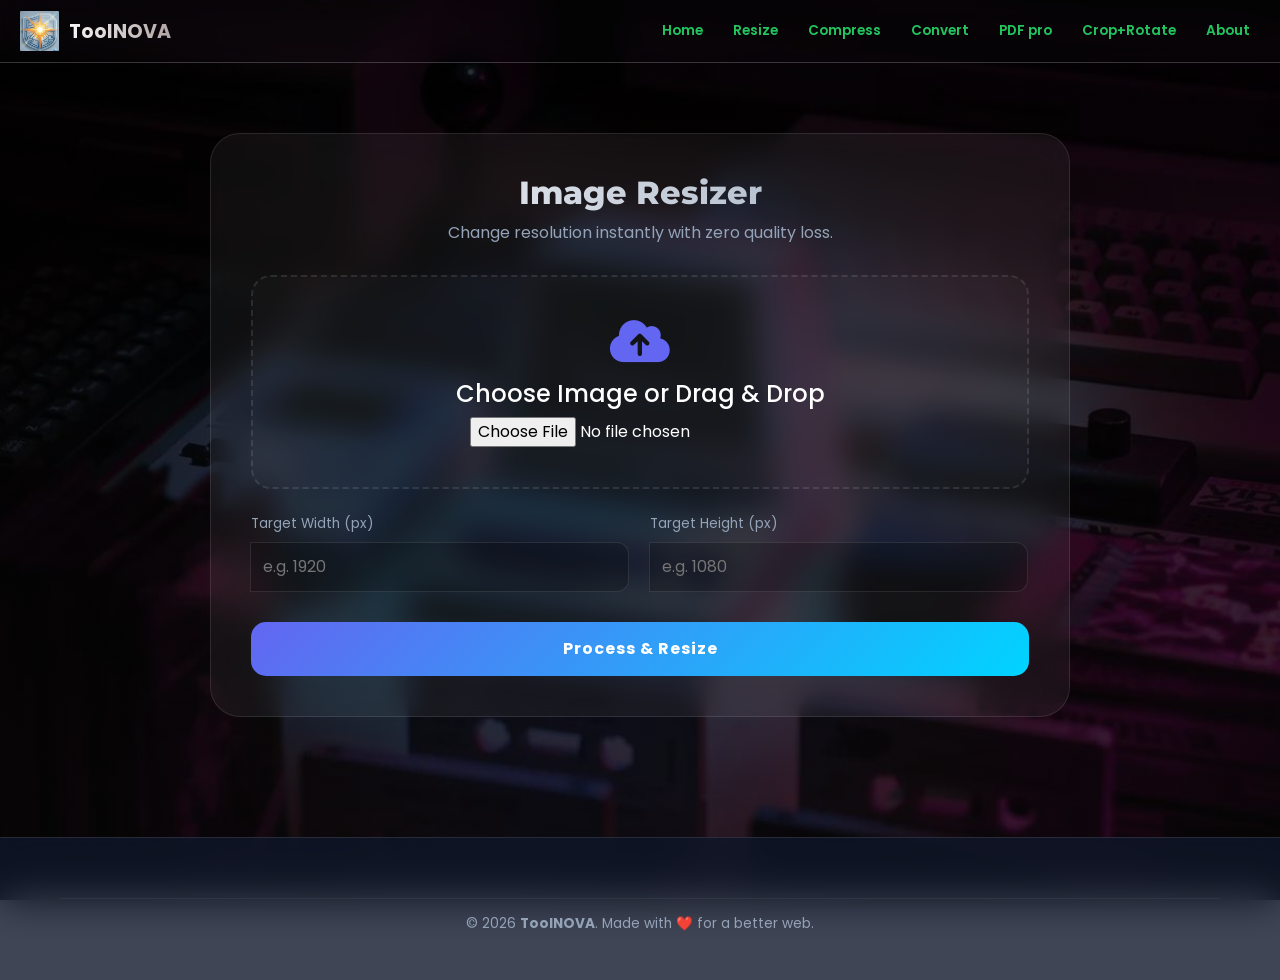
==== 01_resize.html @ 3bd117a5 "resizer error fomation" ====
<!DOCTYPE html>
<html lang="en">
<head>
    <meta charset="utf-8">
    <meta name="viewport" content="width=device-width, initial-scale=1">
    <title>Resize Image | ToolNOVA</title>
    
    <link rel="stylesheet" type="text/css" href="https://cdn.jsdelivr.net/npm/toastify-js/src/toastify.min.css">
    <link href="https://fonts.googleapis.com/css2?family=Montserrat:wght@700&family=Poppins:wght@300;400;600&display=swap" rel="stylesheet">
    <link href="https://cdn.jsdelivr.net/npm/bootstrap@5.0.2/dist/css/bootstrap.min.css" rel="stylesheet">
    <link rel="stylesheet" href="https://cdnjs.cloudflare.com/ajax/libs/font-awesome/6.0.0/css/all.min.css">

    <link rel="stylesheet" href="./static/base.css">
    <link rel="stylesheet" href="./static/switch.css">
    <link rel="stylesheet" href="./static/01_resize.css"> 
    <script>
        window.BACKEND_URL = "https://toolnova-n187.onrender.com";
    </script>
</head>
<body>
    <nav>
        <div class="logo-container">
            <img src="./static/logo.png" alt="ToolNOVA Logo" class="nav-logo">
            <h1>ToolNOVA</h1>
        </div>
        <div class="nav-links">
            <a href="index.html">Home</a>
            <a href="01_resize.html">Resize</a>
            <a href="02_compress.html">Compress</a>
            <a href="03_convert.html">Convert</a>
            <a href="04_pdftool.html">PDF pro</a>
            <a href="05_croprotate.html">Crop+Rotate</a>
            <a href="#">About</a>
        </div>
    </nav>
    
    <div class="resizer-wrapper">
        <div class="main-card">
            <div class="section-title">
                <h2>Image Resizer</h2>
                <p style="color: #94a3b8;">Change resolution instantly with zero quality loss.</p>
            </div>

            <form id="uploadForm" enctype="multipart/form-data">
                <div class="upload-box" onclick="document.getElementById('fileInput').click()">
                    <i class="fas fa-cloud-upload-alt"></i>
                    <h4 id="fileLabel">Choose Image or Drag & Drop</h4>
                    <p id="fileSizeDisplay" style="font-size: 0.8rem; color: var(--secondary); margin: 0;"></p> 
                    <input type="file" id="fileInput" name="image" accept="image/*" >
                </div>

                <div class="controls-grid">
                    <div class="input-group">
                        <label>Target Width (px)</label>
                        <input type="number" id="targetWidth" name="width" placeholder="e.g. 1920" required>
                    </div>
                    <div class="input-group">
                        <label>Target Height (px)</label>
                        <input type="number" id="targetHeight" name="height" placeholder="e.g. 1080" required>
                    </div>
                </div>

                <button type="submit" class="resize-btn" id="submitBtn">
                    <span id="btnText">Process & Resize</span>
                </button>
            </form>

            <div id="resultArea" style="display: none;"> <h4 style="margin-bottom: 20px; font-weight: 700;">✨ Your Image is Ready!</h4>
                <div class="result-card">
                    <img id="resImg" class="preview-img" src="" alt="Resized">
                    <div class="result-info">
                        <div class="info-badge">📏 <span id="resRes"></span></div>
                        <div class="info-badge">💾 <span id="resSize"></span></div>
                        <a id="resDownload" href="#" class="download-link">📥 Download Now</a>
                        <a href="01_resize.html" class="btn-reset">↺ New File</a>
                    </div>
                </div>
            </div>
        </div>
    </div>

    <footer>
        <div class="footer-container">
            <div class="footer-bottom">
                <p>&copy; 2026 <strong>ToolNOVA</strong>. Made with ❤️ for a better web.</p>
            </div>
        </div>
    </footer>

    <script type="text/javascript" src="https://cdn.jsdelivr.net/npm/toastify-js"></script>
    <script src="./static/01_resize.js"></script>
</body>
</html>
---- static/base.css ----
/* ---------------- Home style --------------------- */
:root {
    --primary-gradient: linear-gradient(135deg, #667eea 0%, #764ba2 100%);
    --glass-bg: rgba(248, 207, 207, 0.1);
    --glass-border: rgba(255, 255, 255, 0.2);
    /* ---------------------- */
    --neon-cyan: #00f2fe;
    --neon-purple: #818cf8;
}

body {
    font-family: 'Poppins', sans-serif;
    background: #0f0c29;
    /* Fallback */
    background: linear-gradient(rgba(0, 0, 0, 0.8), rgba(6, 6, 6, 0.8)), url('./hero_bg.jpg');
    background-size: cover;
    background-position: center;
    background-attachment: fixed;
    margin: 0;
    min-height: 100vh;
}

/* ---------------Navbar---------------------*/
nav {
    background: rgba(66, 61, 91, 0.05) !important;
    /* Darker for better contrast */
    backdrop-filter: blur(15px);
    -webkit-backdrop-filter: blur(15px);
    border-bottom: 1px solid var(--glass-border);
    padding: 0.7rem 20px;
    display: flex;
    justify-content: space-between;
    /* Logo left, Links right */
    align-items: center;
    position: sticky;
    top: 0;
    width: 100%;
    z-index: 1000;
    box-sizing: border-box;
}

/* Logo styling */
.logo-container {
    display: flex;
    align-items: center;
    gap: 10px;
    /* Logo aur text ke beech ka gap */
}

.nav-logo {
    height: 40px;
    /* Logo ki height adjust karo */
    width: auto;
    border-radius: 1px;
    /* Agar thoda round corners chahiye toh */
}

/* Mobile responsive ke liye */
@media (max-width: 768px) {
    .nav-logo {
        height: 30px;
    }
}

nav h1 {
    background: linear-gradient(to right, #f8f6f6, #b1a4a4);
    -webkit-background-clip: text;
    -webkit-text-fill-color: transparent;
    font-size: 1.2rem;
    font-weight: 700;
    margin: 0;
    flex-shrink: 0;
    /* Logo ko dabne mat do */
}

/* Links Container */
.nav-links {
    display: flex;
    gap: 10px;
    /* Links ke beech automatic gap */
    flex-wrap: nowrap;
    /* Mobile par overlap rokne ke liye */
    overflow-x: auto;
    /* Agar screen choti ho toh scroll ho jaye, chadhne ki jagah */
    padding-left: 10px;
}

nav a {
    color: #22c55e;
    text-decoration: none;
    font-size: 0.85rem;
    font-weight: 600;
    white-space: nowrap;
    /* Text ko do line mein hone se rokega */
    padding: 6px 10px;
    border-radius: 6px;
    transition: 0.3s;
}

nav a:hover {
    background: rgba(34, 197, 94, 0.1);
    color: white;
}

/* Mobile responsive fix */
@media (max-width: 768px) {
    nav {
        padding: 0.5rem 10px;
    }

    nav h1 {
        font-size: 1rem;
    }

    .nav-links {
        gap: 5px;
    }

    nav a {
        font-size: 0.75rem;
        padding: 5px 7px;
    }
}

/* -------------------workflow------------------- */
.workflow-container {
    padding: 80px 20px;
    font-family: 'Segoe UI', sans-serif;
    overflow: hidden;
}

.steps-flex {
    display: flex;
    justify-content: center;
    gap: 20px;
    flex-wrap: wrap;
    max-width: 900px;
    margin: 0 auto;
}

.mini-card {
    backdrop-filter: blur(12px);
    -webkit-backdrop-filter: blur(12px);
    background: rgba(255, 255, 255, 0.05);
    border: 1px solid rgba(255, 255, 255, 0.1);
    border-radius: 60px;
    padding: 15px 25px;
    display: flex;
    align-items: center;
    gap: 15px;
    min-width: 300px;
    transition: all 0.4s ease;

    opacity: 0;
    transform: scale(0.8) translateY(40px);

    will-change: transform, opacity;
    transition:
        opacity 0.6s ease-out,
        transform 0.8s cubic-bezier(0.175, 0.885, 0.32, 1.275);
}

.mini-card.animate-now {
    opacity: 1;
    transform: translateY(0) scale(1);
}

.mini-card.animate-now:nth-child(1) {
    transition-delay: 0.2s;
}

.mini-card.animate-now:nth-child(2) {
    transition-delay: 0.7s;
}

.mini-card.animate-now:nth-child(3) {
    transition-delay: 1.2s;
}

.mini-card:hover {
    background: rgba(255, 255, 255, 0.08);
    border-color: var(--neon-cyan);
    box-shadow: 0 10px 25px rgba(0, 242, 254, 0.2);
}

.num-dot {
    width: 35px;
    height: 35px;
    background: linear-gradient(135deg, var(--neon-cyan), var(--neon-purple));
    border-radius: 50%;
    display: flex;
    align-items: center;
    justify-content: center;
    color: #000;
    font-weight: 800;
    flex-shrink: 0;
}

.mini-card-content h4 {
    color: white;
    margin: 0;
    font-size: 1.1rem;
}

.mini-card-content p {
    color: #94a3b8;
    margin: 0;
    font-size: 0.85rem;
}

@media (max-width: 768px) {
    .steps-flex {
        flex-direction: column;
        align-items: center;
    }
}

/*--------------- Footer Styling--------------------- */
footer {
    margin-top: 100px;
    background: rgba(15, 23, 42, 0.8);
    /* Dark Glass Effect */
    backdrop-filter: blur(20px);
    -webkit-backdrop-filter: blur(20px);
    border-top: 1px solid rgba(255, 255, 255, 0.1);
    padding: 60px 0 30px;
    color: #94a3b8;
    width: 100vw;
}

.footer-container {
    max-width: 1200px;
    margin: 0 auto;
    padding: 0 20px;
}

.footer-grid {
    display: grid;
    grid-template-columns: repeat(auto-fit, minmax(200px, 1fr));
    gap: 40px;
    margin-bottom: 40px;
}

.footer-brand h2 {
    font-family: 'Montserrat', sans-serif;
    font-size: 1.5rem;
    color: white;
    margin-bottom: 15px;
}

.footer-section h4 {
    color: white;
    font-weight: 600;
    margin-bottom: 20px;
    font-size: 1.1rem;
}

.footer-links {
    list-style: none;
    padding: 0;
}

.footer-links li {
    margin-bottom: 12px;
}

.footer-links a {
    color: #94a3b8;
    text-decoration: none;
    transition: 0.3s;
    font-size: 0.95rem;
}

.footer-links a:hover {
    color: var(--primary);
    padding-left: 5px;
}

/* Newsletter Box */
.newsletter input {
    background: rgba(255, 255, 255, 0.05);
    border: 1px solid rgba(255, 255, 255, 0.1);
    padding: 10px 15px;
    border-radius: 10px;
    color: white;
    width: 100%;
    margin-bottom: 10px;
}

.btn-subscribe {
    background: var(--primary-gradient);
    border: none;
    color: white;
    padding: 10px 20px;
    border-radius: 10px;
    width: 100%;
    font-weight: 600;
}

.footer-bottom {
    border-top: 1px solid rgba(255, 255, 255, 0.05);
    padding-top: 15px;
    text-align: center;
    font-size: 0.85rem;
}

.social-icons a {
    font-size: 1.5rem;
    margin: 10px;
    color: #757d88;
    transition: 0.3s;
}

.social-icons a:hover {
    color: white;
    transform: scale(1.2);
}
---- static/switch.css ----
:root {
    --primary: #6366f1;
    --secondary: #00d4ff;
    --glass: rgba(255, 255, 255, 0.05);
    --glass-hover: rgba(255, 255, 255, 0.12);
    --border: rgba(255, 255, 255, 0.1);
}
.hero {
    text-align: center;
    padding: 50px 20px 40px;
}
.hero h2 {
    font-family: 'Montserrat', sans-serif;
    font-size: 3.5rem;
    font-weight: 800;
    letter-spacing: -1px;
    margin-bottom: 15px;
    background: linear-gradient(to right, #ffffff, #fefdfd);
    -webkit-background-clip: text;
    -webkit-text-fill-color: transparent;
}
.hero p {
    font-size: 1.1rem;
    color: #ffffff;
    max-width: 700px;
    margin: 0 auto 30px;
    opacity: 0.8;
}
/* Trust Badges Styling */
.trust-badge {
    display: flex;
    justify-content: center;
    gap: 25px;
    flex-wrap: wrap;
    margin-top: 20px;
}
.trust-badge span {
    font-size: 0.85rem;
    font-weight: 500;
    color: var(--secondary);
    background: rgba(0, 212, 255, 0.1);
    padding: 5px 15px;
    border-radius: 50px;
    border: 1px solid rgba(0, 212, 255, 0.2);
}
/* Container & Grid */
.container {
    display: grid;
    gap: 25px;
    max-width: 1200px;
    margin: 0 auto;
    padding: 20px;
}

@media (min-width: 992px) { .container { grid-template-columns: repeat(4, 1fr); } }
@media (max-width: 991px) { .container { grid-template-columns: repeat(2, 1fr); } }
@media (max-width: 576px) { .container { grid-template-columns: 1fr; } }

/* Glassmorphism Cards */
.card {
    background: var(--glass);
    backdrop-filter: blur(12px);
    -webkit-backdrop-filter: blur(12px);
    padding: 40px 25px;
    border-radius: 28px;
    border: 1px solid var(--border);
    transition: all 0.4s cubic-bezier(0.175, 0.885, 0.32, 1.275);
    display: flex;
    flex-direction: column;
    align-items: center;
    color: white;
    text-align: center;
}
.card:hover {
    transform: translateY(-15px);
    background: var(--glass-hover);
    border-color: var(--primary);
    box-shadow: 0 25px 50px -12px rgba(0, 0, 0, 0.5);
}
.icon-circle {
    width: 70px;
    height: 70px;
    background: linear-gradient(135deg, var(--primary), var(--secondary));
    border-radius: 22px;
    margin-bottom: 25px;
    display: flex;
    align-items: center;
    justify-content: center;
    font-size: 2rem;
    box-shadow: 0 10px 20px rgba(99, 102, 241, 0.3);
    transition: 0.4s;
}
.card:hover .icon-circle {
    transform: scale(1.0) rotate(10deg);
    box-shadow: 0 15px 30px rgba(99, 102, 241, 0.5);
}
.card h3 {
    font-family: 'Montserrat', sans-serif;
    font-size: 1.4rem;
    font-weight: 700;
    margin-bottom: 12px;
    color: #f8fafc;
}
.card p {
    font-size: 0.95rem;
    color: #c8cbd2;
    line-height: 1.6;
}
/* Cyberpunk Button */
.btn {
    margin-top: auto;
    padding: 12px 35px;
    background: transparent;
    color: white !important;
    border: 2px solid var(--primary);
    border-radius: 14px;
    font-size: 0.9rem;
    font-weight: 700;
    text-transform: uppercase;
    letter-spacing: 1px;
    transition: 0.3s;
    overflow: hidden;
    position: relative;
}
.btn:hover {
    background: var(--primary);
    box-shadow: 0 0 20px var(--primary);
    transform: scale(1.05);
}
---- static/01_resize.css ----
:root {
    --primary: #6366f1;
    --secondary: #00d4ff;
    --glass: rgba(255, 255, 255, 0.05);
    --border: rgba(255, 255, 255, 0.1);
}

.resizer-wrapper {
    max-width: 900px;
    margin: 50px auto;
    padding: 20px;
}

.main-card {
    background: var(--glass);
    backdrop-filter: blur(15px);
    -webkit-backdrop-filter: blur(15px);
    border: 1px solid var(--border);
    border-radius: 30px;
    padding: 40px;
    color: white;
}

.section-title {
    text-align: center;
    margin-bottom: 30px;
}

.section-title h2 {
    font-family: 'Montserrat', sans-serif;
    font-weight: 800;
    background: linear-gradient(to right, #fff, #94a3b8);
    -webkit-background-clip: text;
    -webkit-text-fill-color: transparent;
}

/* Modern Dropzone Area */
.upload-box {
    border: 2px dashed var(--border);
    border-radius: 20px;
    padding: 40px;
    text-align: center;
    transition: 0.3s;
    cursor: pointer;
    background: rgba(255, 255, 255, 0.02);
    margin-bottom: 25px;
}

.upload-box:hover {
    border-color: var(--primary);
    background: rgba(99, 102, 241, 0.05);
}

.upload-box i {
    font-size: 3rem;
    color: var(--primary);
    margin-bottom: 15px;
}

/* Input Controls */
.controls-grid {
    display: grid;
    grid-template-columns: 1fr 1fr;
    gap: 20px;
    margin-bottom: 20px;
}

.input-group label {
    display: block;
    font-size: 0.85rem;
    margin-bottom: 8px;
    color: #94a3b8;
}

.input-group input {
    width: 100%;
    background: rgba(0, 0, 0, 0.2);
    border: 1px solid var(--border);
    padding: 12px;
    border-radius: 12px;
    color: white;
    outline: none;
    transition: 0.3s;
}

.input-group input:focus {
    border-color: var(--secondary);
    box-shadow: 0 0 15px rgba(0, 212, 255, 0.2);
}

.resize-btn {
    width: 100%;
    padding: 15px;
    background: linear-gradient(135deg, var(--primary), var(--secondary));
    border: none;
    border-radius: 15px;
    color: white;
    font-weight: 700;
    letter-spacing: 1px;
    transition: 0.4s;
    margin-top: 10px;
}

.resize-btn:hover {
    transform: translateY(-3px);
    box-shadow: 0 10px 25px rgba(99, 102, 241, 0.4);
}

/* Result Area (Initially Hidden) */
#resultArea {
    display: none;
    margin-top: 40px;
    padding-top: 40px;
    border-top: 1px solid var(--border);
    animation: fadeIn 0.6s ease;
}

@keyframes fadeIn {
    from {
        opacity: 0;
        transform: translateY(20px);
    }

    to {
        opacity: 1;
        transform: translateY(0);
    }
}

.result-card {
    display: flex;
    gap: 30px;
    align-items: center;
    background: rgba(255, 255, 255, 0.03);
    padding: 25px;
    border-radius: 20px;
}

.preview-img {
    max-width: 200px;
    border-radius: 15px;
    box-shadow: 0 10px 30px rgba(0, 0, 0, 0.5);
}

.info-badge {
    background: rgba(255, 255, 255, 0.05);
    padding: 10px 20px;
    border-radius: 12px;
    font-size: 0.9rem;
    margin-bottom: 10px;
}

.download-link {
    display: inline-block;
    padding: 12px 25px;
    background: white;
    color: black !important;
    text-decoration: none;
    border-radius: 10px;
    font-weight: 700;
    margin-top: 15px;
}

@media (max-width: 600px) {

    .controls-grid,
    .result-card {
        grid-template-columns: 1fr;
        flex-direction: column;
    }
}

.btn-reset {
    flex: 1;
    padding: 12px;
    background: rgba(255, 255, 255, 0.1);
    color: white !important;
    text-align: center;
    text-decoration: none;
    border-radius: 12px;
}

/* Drag and Drop Active State */
.upload-box.drag-over {
    border-color: var(--secondary) !important;
    background: rgba(0, 212, 255, 0.1) !important;
    transform: scale(1.02);
    box-shadow: 0 0 20px rgba(0, 212, 255, 0.2);
}
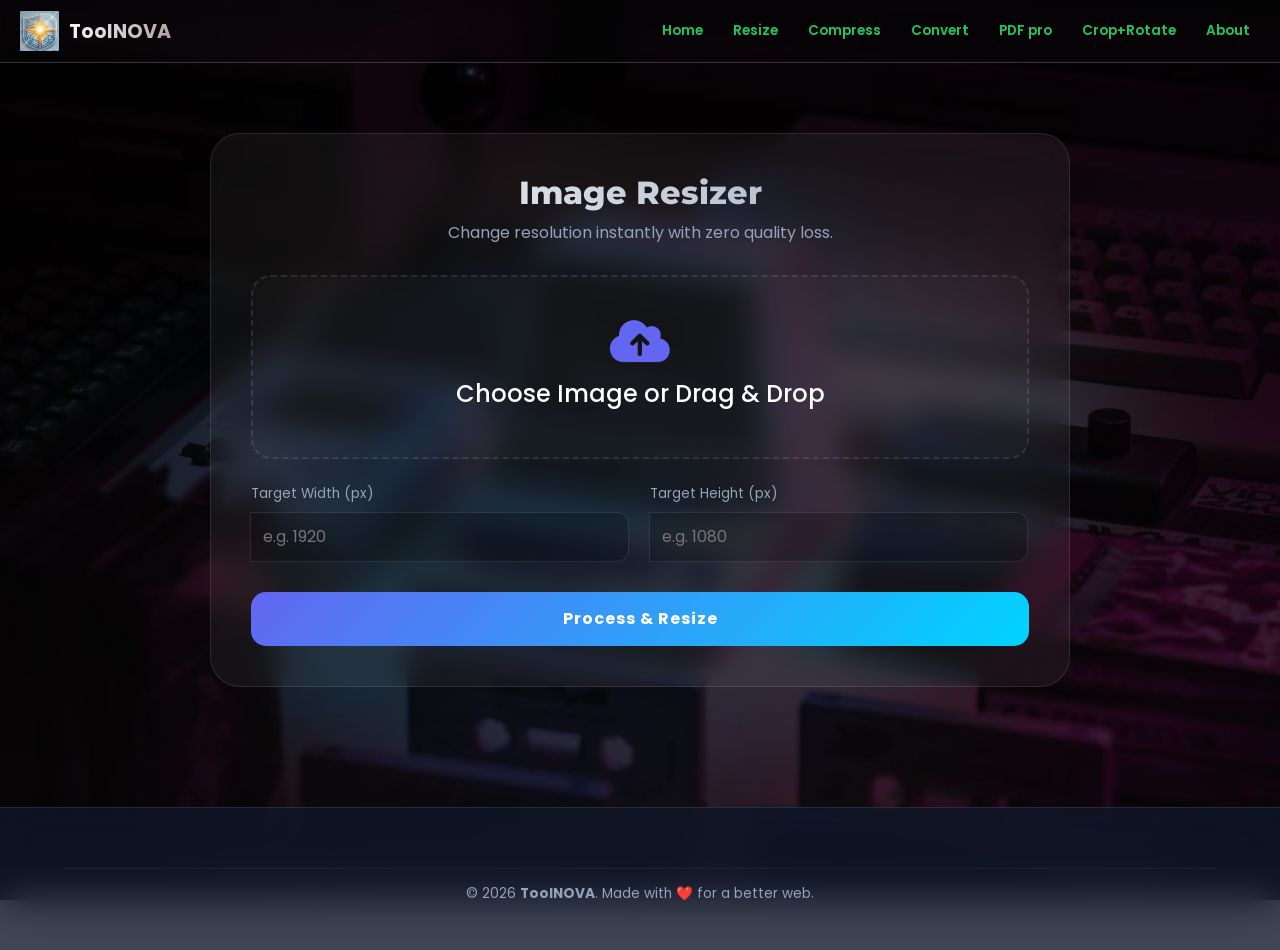
==== commit 53693e04: "resizer error" ====
--- a/01_resize.html
+++ b/01_resize.html
@@ -46,7 +46,7 @@
                     <i class="fas fa-cloud-upload-alt"></i>
                     <h4 id="fileLabel">Choose Image or Drag & Drop</h4>
                     <p id="fileSizeDisplay" style="font-size: 0.8rem; color: var(--secondary); margin: 0;"></p> 
-                    <input type="file" id="fileInput" name="image" accept="image/*" >
+                    <input type="file" id="fileInput" name="image" accept="image/*" hidden >
                 </div>
 
                 <div class="controls-grid">
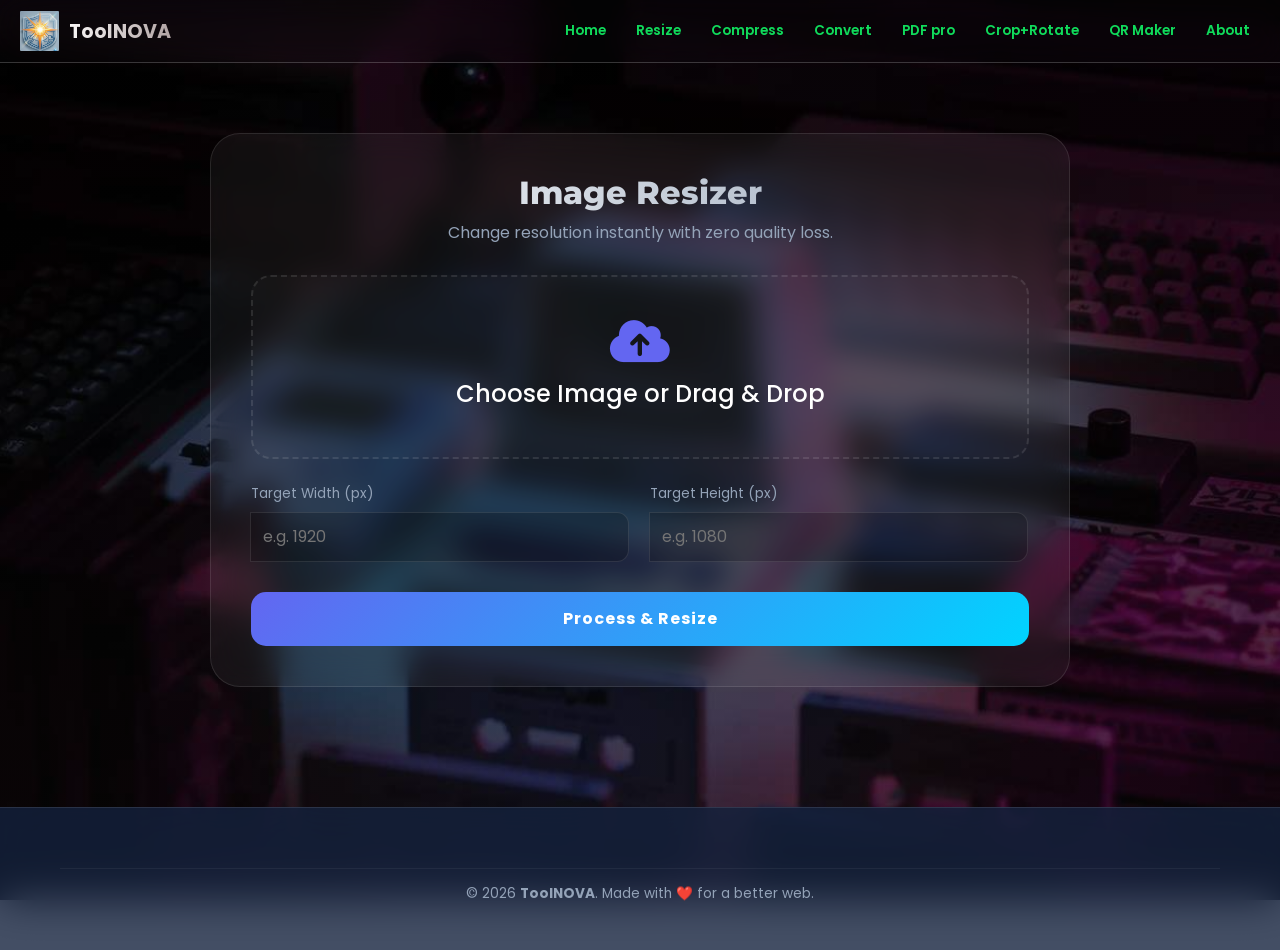
==== commit 480f6fc3: "css updated" ====
--- a/01_resize.html
+++ b/01_resize.html
@@ -30,6 +30,7 @@
             <a href="03_convert.html">Convert</a>
             <a href="04_pdftool.html">PDF pro</a>
             <a href="05_croprotate.html">Crop+Rotate</a>
+            <a href="06_qrcode.html">QR Maker</a>
             <a href="#">About</a>
         </div>
     </nav>
@@ -88,6 +89,7 @@
     </footer>
 
     <script type="text/javascript" src="https://cdn.jsdelivr.net/npm/toastify-js"></script>
+    <script src="./static/errorFormate.js"></script>
     <script src="./static/01_resize.js"></script>
 </body>
 </html>
--- a/static/base.css
+++ b/static/base.css
@@ -12,18 +12,19 @@
     font-family: 'Poppins', sans-serif;
     background: #0f0c29;
     /* Fallback */
-    background: linear-gradient(rgba(0, 0, 0, 0.8), rgba(6, 6, 6, 0.8)), url('./hero_bg.jpg');
+    background: linear-gradient(rgba(0, 0, 0, 0.7), rgba(6, 6, 6, .7)), url('./hero_bg.jpg');
     background-size: cover;
     background-position: center;
     background-attachment: fixed;
     margin: 0;
     min-height: 100vh;
+    overflow-x: hidden;
 }
 
 /* ---------------Navbar---------------------*/
 nav {
     background: rgba(66, 61, 91, 0.05) !important;
-    /* Darker for better contrast */
+     
     backdrop-filter: blur(15px);
     -webkit-backdrop-filter: blur(15px);
     border-bottom: 1px solid var(--glass-border);
@@ -39,23 +40,22 @@
     box-sizing: border-box;
 }
 
-/* Logo styling */
+ 
 .logo-container {
     display: flex;
     align-items: center;
     gap: 10px;
-    /* Logo aur text ke beech ka gap */
+     
 }
 
 .nav-logo {
     height: 40px;
-    /* Logo ki height adjust karo */
+     
     width: auto;
     border-radius: 1px;
-    /* Agar thoda round corners chahiye toh */
-}
-
-/* Mobile responsive ke liye */
+     
+}
+
 @media (max-width: 768px) {
     .nav-logo {
         height: 30px;
@@ -73,20 +73,19 @@
     /* Logo ko dabne mat do */
 }
 
-/* Links Container */
 .nav-links {
     display: flex;
     gap: 10px;
-    /* Links ke beech automatic gap */
+     
     flex-wrap: nowrap;
-    /* Mobile par overlap rokne ke liye */
+     
     overflow-x: auto;
-    /* Agar screen choti ho toh scroll ho jaye, chadhne ki jagah */
+     
     padding-left: 10px;
 }
 
 nav a {
-    color: #22c55e;
+    color: #10db5b;
     text-decoration: none;
     font-size: 0.85rem;
     font-weight: 600;
@@ -98,7 +97,6 @@
 }
 
 nav a:hover {
-    background: rgba(34, 197, 94, 0.1);
     color: white;
 }
 
@@ -218,7 +216,7 @@
 /*--------------- Footer Styling--------------------- */
 footer {
     margin-top: 100px;
-    background: rgba(15, 23, 42, 0.8);
+    background: rgba(21, 34, 62, 0.8);  
     /* Dark Glass Effect */
     backdrop-filter: blur(20px);
     -webkit-backdrop-filter: blur(20px);
@@ -305,13 +303,30 @@
 }
 
 .social-icons a {
-    font-size: 1.5rem;
+    font-size: 1.8rem;
     margin: 10px;
-    color: #757d88;
+    color: #f5f5f6;
     transition: 0.3s;
 }
 
-.social-icons a:hover {
-    color: white;
-    transform: scale(1.2);
+.social-icons {
+    & .github:hover {
+        color: #000000;
+        transform: scale(1.2);
+    }
+
+    & .twitter:hover {
+        color: #000000;
+        transform: scale(1.2);
+    }
+
+    & .insta:hover {
+        color: #ff0055;
+        transform: scale(1.2);
+    }
+
+    & .linkedin:hover {
+        color: #0066ff;
+        transform: scale(1.2);
+    }
 }
--- a/static/switch.css
+++ b/static/switch.css
@@ -59,8 +59,8 @@
 /* Glassmorphism Cards */
 .card {
     background: var(--glass);
-    backdrop-filter: blur(12px);
-    -webkit-backdrop-filter: blur(12px);
+    backdrop-filter: blur(50px);
+    -webkit-backdrop-filter: blur(20px);
     padding: 40px 25px;
     border-radius: 28px;
     border: 1px solid var(--border);
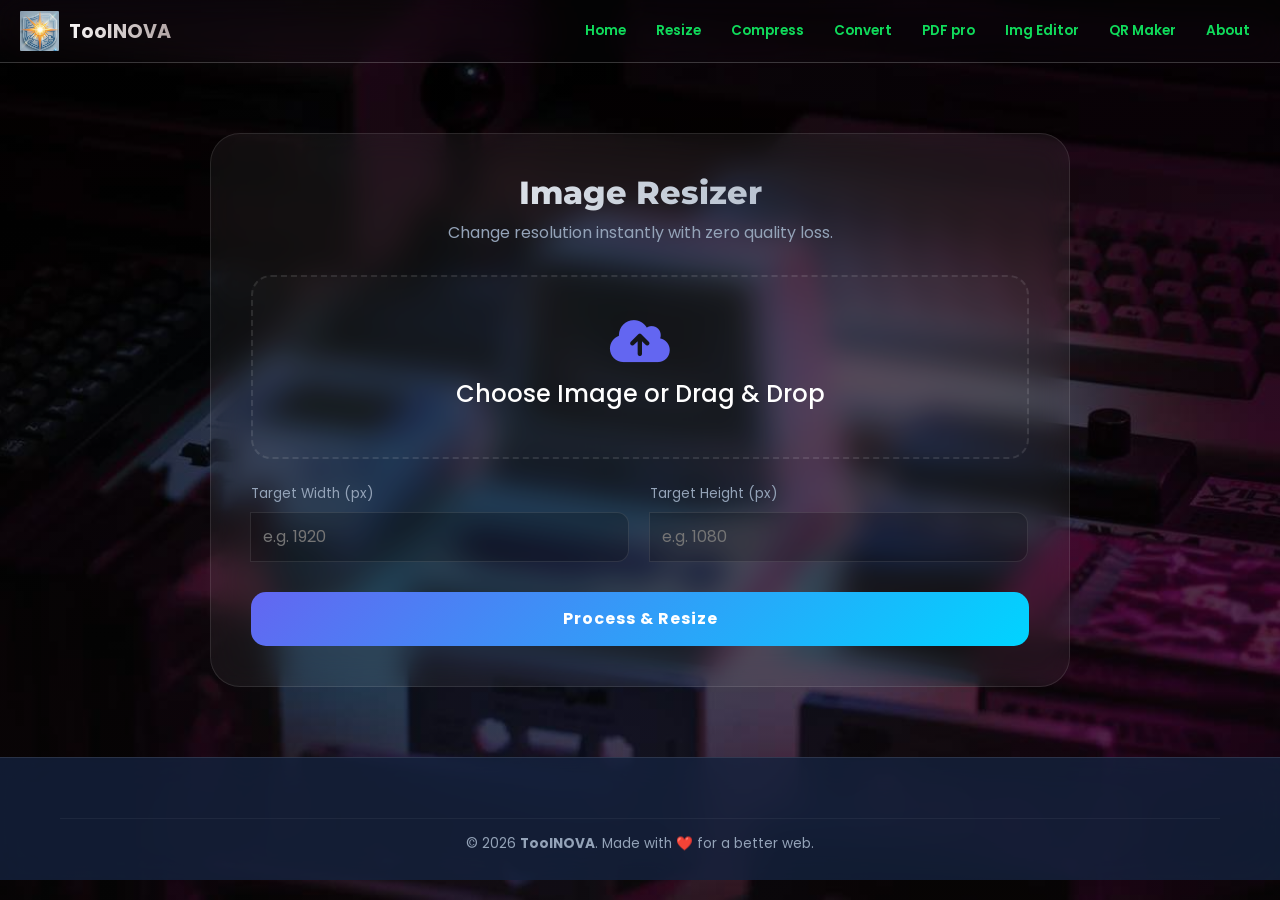
==== commit 6f266e11: "editor updated" ====
--- a/01_resize.html
+++ b/01_resize.html
@@ -29,7 +29,7 @@
             <a href="02_compress.html">Compress</a>
             <a href="03_convert.html">Convert</a>
             <a href="04_pdftool.html">PDF pro</a>
-            <a href="05_croprotate.html">Crop+Rotate</a>
+            <a href="05_croprotate.html">Img Editor</a>
             <a href="06_qrcode.html">QR Maker</a>
             <a href="#">About</a>
         </div>
--- a/static/base.css
+++ b/static/base.css
@@ -40,7 +40,6 @@
     box-sizing: border-box;
 }
 
- 
 .logo-container {
     display: flex;
     align-items: center;
@@ -50,7 +49,6 @@
 
 .nav-logo {
     height: 40px;
-     
     width: auto;
     border-radius: 1px;
      
@@ -215,15 +213,15 @@
 
 /*--------------- Footer Styling--------------------- */
 footer {
-    margin-top: 100px;
+    margin-top: 50px;
     background: rgba(21, 34, 62, 0.8);  
     /* Dark Glass Effect */
     backdrop-filter: blur(20px);
     -webkit-backdrop-filter: blur(20px);
     border-top: 1px solid rgba(255, 255, 255, 0.1);
-    padding: 60px 0 30px;
+    padding: 60px 0 10px;
     color: #94a3b8;
-    width: 100vw;
+    width: 100%;
 }
 
 .footer-container {
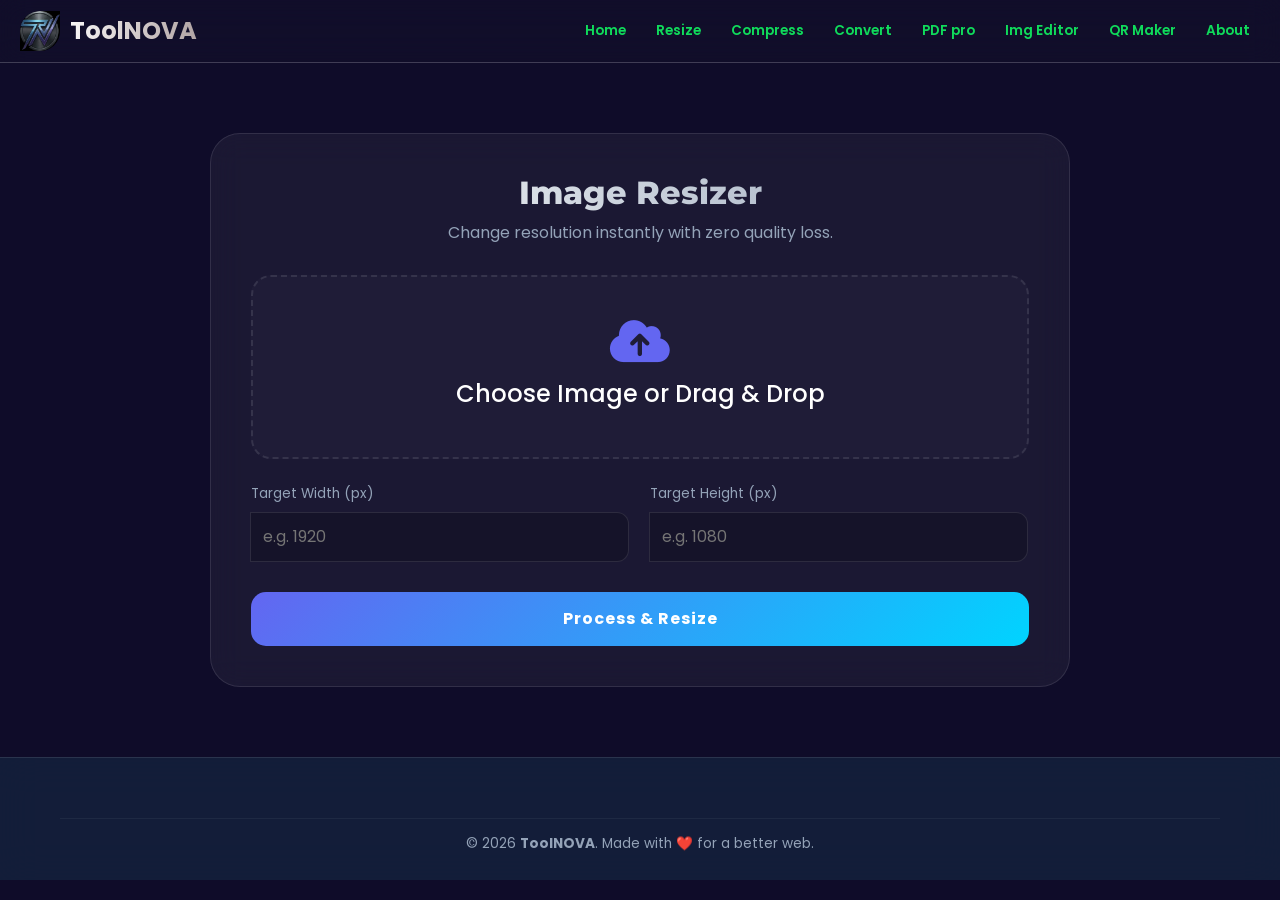
==== commit b7aabf65: "logo updated" ====
--- a/01_resize.html
+++ b/01_resize.html
@@ -10,6 +10,7 @@
     <link href="https://cdn.jsdelivr.net/npm/bootstrap@5.0.2/dist/css/bootstrap.min.css" rel="stylesheet">
     <link rel="stylesheet" href="https://cdnjs.cloudflare.com/ajax/libs/font-awesome/6.0.0/css/all.min.css">
 
+    <link rel="icon" type="image/x-icon" href="./static/logo.jpeg">
     <link rel="stylesheet" href="./static/base.css">
     <link rel="stylesheet" href="./static/switch.css">
     <link rel="stylesheet" href="./static/01_resize.css"> 
@@ -20,7 +21,7 @@
 <body>
     <nav>
         <div class="logo-container">
-            <img src="./static/logo.png" alt="ToolNOVA Logo" class="nav-logo">
+            <img src="./static/logo.jpeg" alt="ToolNOVA Logo" class="nav-logo">
             <h1>ToolNOVA</h1>
         </div>
         <div class="nav-links">
--- a/static/base.css
+++ b/static/base.css
@@ -12,7 +12,7 @@
     font-family: 'Poppins', sans-serif;
     background: #0f0c29;
     /* Fallback */
-    background: linear-gradient(rgba(0, 0, 0, 0.7), rgba(6, 6, 6, .7)), url('./hero_bg.jpg');
+    /* background: linear-gradient(rgba(0, 0, 0, 0.7), rgba(6, 6, 6, .7)), url('./hero_bg.jpg'); Optional*/
     background-size: cover;
     background-position: center;
     background-attachment: fixed;
@@ -50,8 +50,8 @@
 .nav-logo {
     height: 40px;
     width: auto;
-    border-radius: 1px;
-     
+    border-top-left-radius: 20px;
+    border-bottom-right-radius: 20px;
 }
 
 @media (max-width: 768px) {
@@ -64,11 +64,10 @@
     background: linear-gradient(to right, #f8f6f6, #b1a4a4);
     -webkit-background-clip: text;
     -webkit-text-fill-color: transparent;
-    font-size: 1.2rem;
+    font-size: 1.5rem;
     font-weight: 700;
     margin: 0;
     flex-shrink: 0;
-    /* Logo ko dabne mat do */
 }
 
 .nav-links {
@@ -98,26 +97,6 @@
     color: white;
 }
 
-/* Mobile responsive fix */
-@media (max-width: 768px) {
-    nav {
-        padding: 0.5rem 10px;
-    }
-
-    nav h1 {
-        font-size: 1rem;
-    }
-
-    .nav-links {
-        gap: 5px;
-    }
-
-    nav a {
-        font-size: 0.75rem;
-        padding: 5px 7px;
-    }
-}
-
 /* -------------------workflow------------------- */
 .workflow-container {
     padding: 80px 20px;
@@ -202,13 +181,6 @@
     color: #94a3b8;
     margin: 0;
     font-size: 0.85rem;
-}
-
-@media (max-width: 768px) {
-    .steps-flex {
-        flex-direction: column;
-        align-items: center;
-    }
 }
 
 /*--------------- Footer Styling--------------------- */
@@ -327,4 +299,30 @@
         color: #0066ff;
         transform: scale(1.2);
     }
+}
+
+/* Mobile responsive fix */
+@media (max-width: 768px) {
+    nav {
+        padding: 0.5rem 10px;
+    }
+    .nav-logo {
+        height: 40px;
+    }
+    nav h1 {
+        font-size: 1rem;
+    }
+
+    .nav-links {
+        gap: 5px;
+    }
+
+    nav a {
+        font-size: 0.75rem;
+        padding: 5px 7px;
+    }
+    .steps-flex {
+        flex-direction: column;
+        align-items: center;
+    }
 }
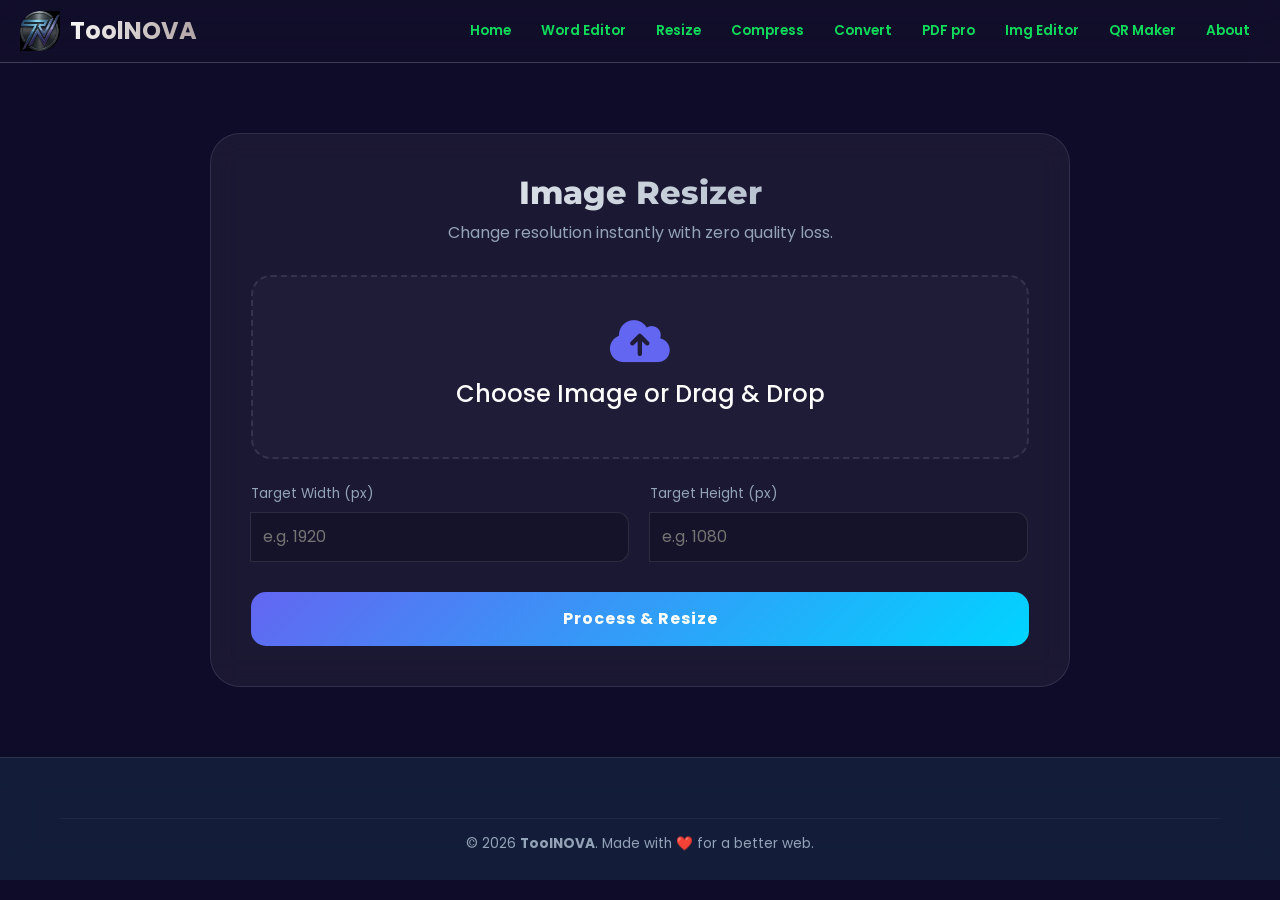
==== commit cbdb68b2: "new updated word tool" ====
--- a/01_resize.html
+++ b/01_resize.html
@@ -26,6 +26,7 @@
         </div>
         <div class="nav-links">
             <a href="index.html">Home</a>
+            <a href="07_wordtool.html">Word Editor</a>
             <a href="01_resize.html">Resize</a>
             <a href="02_compress.html">Compress</a>
             <a href="03_convert.html">Convert</a>
--- a/static/base.css
+++ b/static/base.css
@@ -11,7 +11,6 @@
 body {
     font-family: 'Poppins', sans-serif;
     background: #0f0c29;
-    /* Fallback */
     /* background: linear-gradient(rgba(0, 0, 0, 0.7), rgba(6, 6, 6, .7)), url('./hero_bg.jpg'); Optional*/
     background-size: cover;
     background-position: center;
@@ -24,7 +23,7 @@
 /* ---------------Navbar---------------------*/
 nav {
     background: rgba(66, 61, 91, 0.05) !important;
-     
+
     backdrop-filter: blur(15px);
     -webkit-backdrop-filter: blur(15px);
     border-bottom: 1px solid var(--glass-border);
@@ -44,7 +43,7 @@
     display: flex;
     align-items: center;
     gap: 10px;
-     
+
 }
 
 .nav-logo {
@@ -73,11 +72,11 @@
 .nav-links {
     display: flex;
     gap: 10px;
-     
+
     flex-wrap: nowrap;
-     
+
     overflow-x: auto;
-     
+
     padding-left: 10px;
 }
 
@@ -186,7 +185,7 @@
 /*--------------- Footer Styling--------------------- */
 footer {
     margin-top: 50px;
-    background: rgba(21, 34, 62, 0.8);  
+    background: rgba(21, 34, 62, 0.8);
     /* Dark Glass Effect */
     backdrop-filter: blur(20px);
     -webkit-backdrop-filter: blur(20px);
@@ -306,9 +305,11 @@
     nav {
         padding: 0.5rem 10px;
     }
+
     .nav-logo {
         height: 40px;
     }
+
     nav h1 {
         font-size: 1rem;
     }
@@ -321,6 +322,7 @@
         font-size: 0.75rem;
         padding: 5px 7px;
     }
+
     .steps-flex {
         flex-direction: column;
         align-items: center;
--- a/static/switch.css
+++ b/static/switch.css
@@ -126,4 +126,4 @@
     background: var(--primary);
     box-shadow: 0 0 20px var(--primary);
     transform: scale(1.05);
-}
+}
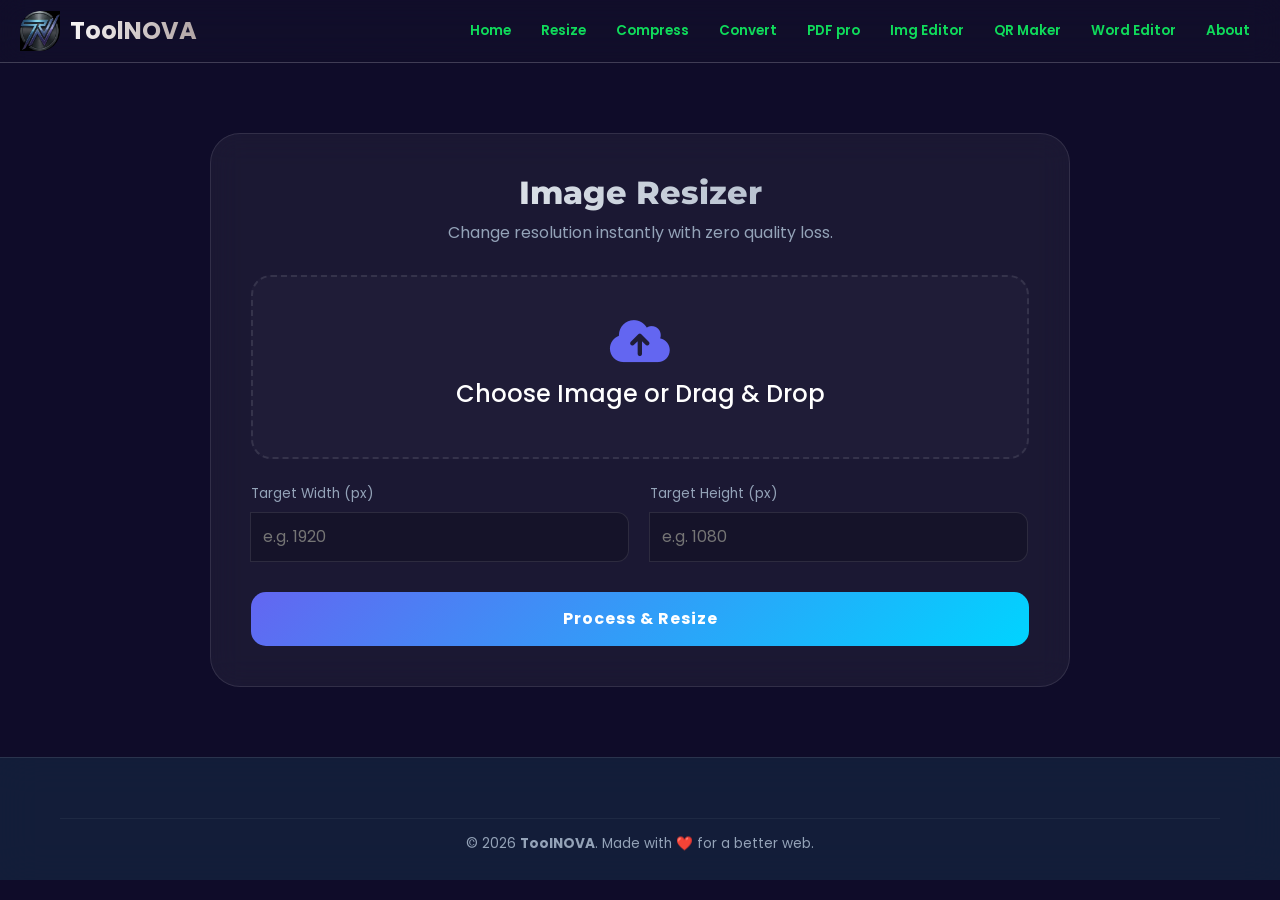
==== commit 2c64f1ea: "save-word updated" ====
--- a/01_resize.html
+++ b/01_resize.html
@@ -26,13 +26,13 @@
         </div>
         <div class="nav-links">
             <a href="index.html">Home</a>
-            <a href="07_wordtool.html">Word Editor</a>
             <a href="01_resize.html">Resize</a>
             <a href="02_compress.html">Compress</a>
             <a href="03_convert.html">Convert</a>
             <a href="04_pdftool.html">PDF pro</a>
             <a href="05_croprotate.html">Img Editor</a>
             <a href="06_qrcode.html">QR Maker</a>
+            <a href="07_wordtool.html">Word Editor</a>
             <a href="#">About</a>
         </div>
     </nav>
